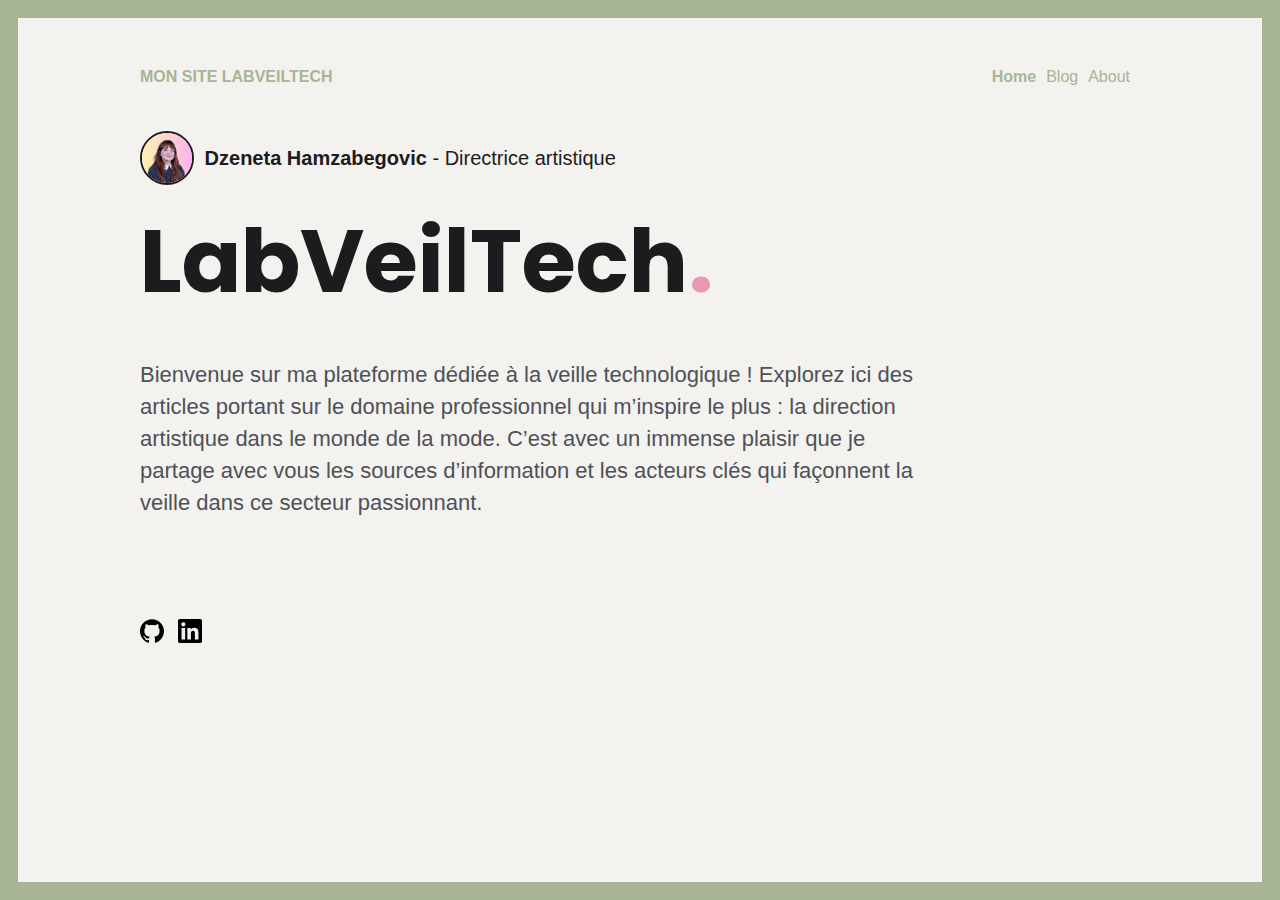
==== index.html @ 78f32871 "deploy: 335838d09353d5ce9f20535b32cb124f5b9ba3df" ====
<!doctype html><html lang=en><head><meta name=generator content="Hugo 0.119.0"><meta charset=utf-8><meta http-equiv=x-ua-compatible content="ie=edge"><title>LabVeilTech - Mon site labveiltech</title><meta name=viewport content="width=device-width,initial-scale=1"><link rel=icon href=/dzeneta.png type=image/png><link rel="shortcut icon" href=/dzeneta.png type=image/png><link rel=stylesheet href=/css/style.min.c3deccefac576f44f58d03253b71d006d5fb8651e04103d0e4fe76527a492dee.css><link rel=stylesheet href=/assets/css/extended.min.9729f28a5087b689b946e103d96abd63bfd37b1417effa251dbf798312e3fba5.css><meta property="og:title" content="LabVeilTech"><meta property="og:type" content="website"><meta property="og:url" content="/"><meta name=twitter:card content="summary"><meta name=twitter:site content="@zerostaticio"><meta name=twitter:creator content="@zerostaticio"><link rel=preconnect href=https://fonts.gstatic.com><link href="https://fonts.googleapis.com/css2?family=Poppins:wght@400;700&amp;display=swap" rel=stylesheet></head><body class='page frame page-home'><div id=menu-main-mobile class=menu-main-mobile><ul class=menu><li class=menu-item-home><a href=/>Home</a></li><li class=menu-item-blog><a href=/posts/>Blog</a></li><li class=menu-item-about><a href=/about/>About</a></li><li class=menu-item-><a href=/></a></li></ul></div><div id=wrapper class=wrapper><div class=header><a class=header-logo href=/>Mon site labveiltech</a><div class=menu-main><ul><li class="menu-item-home active"><a href=/><span>Home</span></a></li><li class=menu-item-blog><a href=/posts/><span>Blog</span></a></li><li class=menu-item-about><a href=/about/><span>About</span></a></li><li class="menu-item- active"><a href><span></span></a></li></ul></div><div id=toggle-menu-main-mobile class=hamburger-trigger><button class=hamburger>Menu</button></div></div><div class="author author-large"><img width=50 class=author-image src=/images/dzeneta.png alt="Dzeneta Hamzabegovic">
<span class=author-name>Dzeneta Hamzabegovic</span>
<span class=author-title>- Directrice artistique</span></div><div class=intro><h1>LabVeilTech<span class=dot>.</span></h1><div class=intro-content><p>Bienvenue sur ma plateforme dédiée à la veille technologique ! Explorez ici des articles portant sur le domaine professionnel qui m&rsquo;inspire le plus : la direction artistique dans le monde de la mode. C&rsquo;est avec un immense plaisir que je partage avec vous les sources d&rsquo;information et les acteurs clés qui façonnent la veille dans ce secteur passionnant.</p></div></div><div class=footer><div class=footer-social><span class="social-icon social-icon-github"><a href=https://github.com/zerostaticthemes/hugo-winston-theme title=github target=_blank rel=noopener><img src=/images/social/github.svg width=24 height=24 alt=github></a></span>
<span class="social-icon social-icon-linkedin"><a href=https://www.linkedin.com title=linkedin target=_blank rel=noopener><img src=/images/social/linkedin.svg width=24 height=24 alt=linkedin></a></span></div></div></div><script type=text/javascript src=/js/bundle.min.5993fcb11c07dea925a3fbd58c03c7f1857197c35fccce3aa963a12c0b3c9960.js></script></body></html>
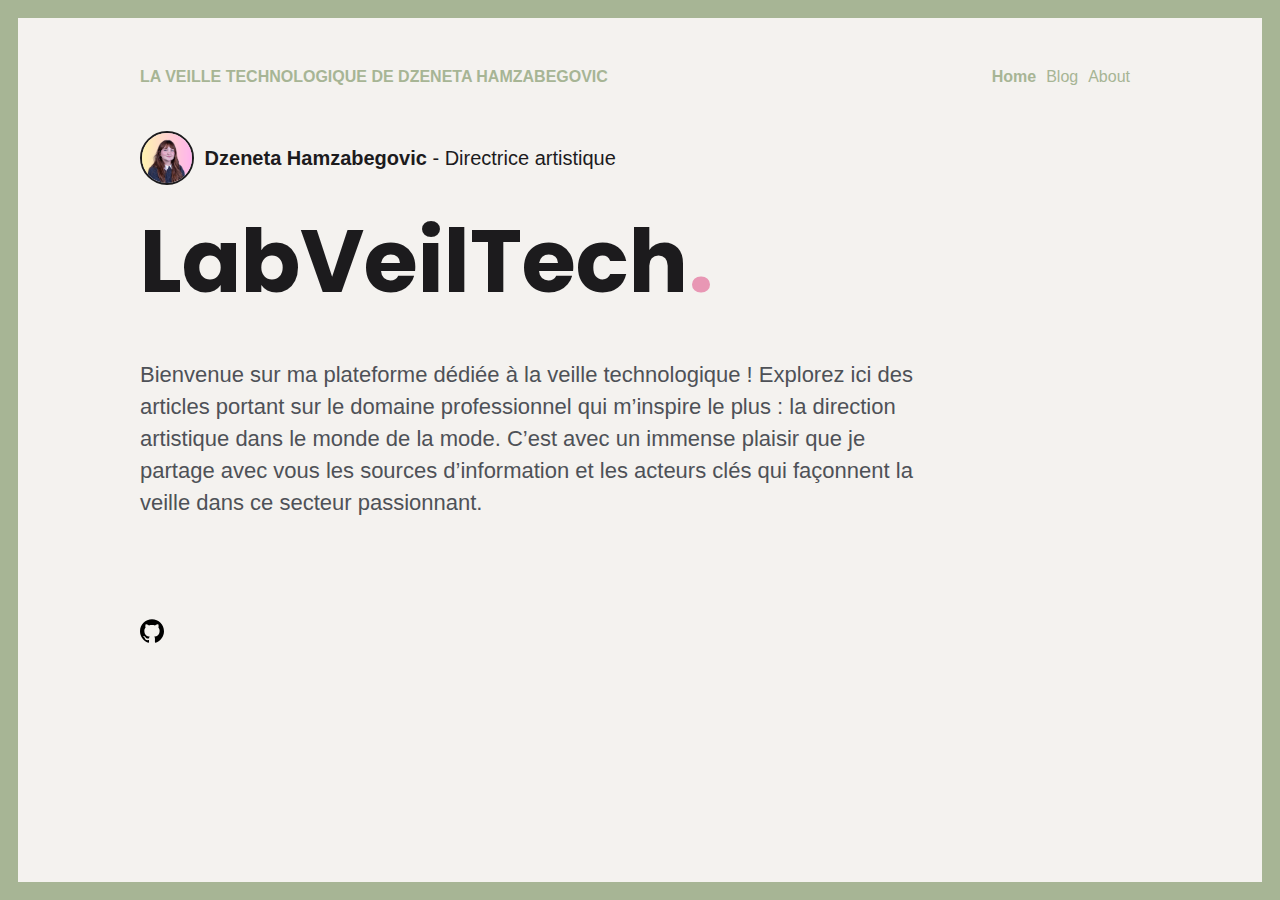
==== commit 8c89f698: "deploy: 576f5f9e3ec672f4f5ca3ac327bf77fd5faa9aaf" ====
--- a/index.html
+++ b/index.html
@@ -1,4 +1,3 @@
-<!doctype html><html lang=en><head><meta name=generator content="Hugo 0.119.0"><meta charset=utf-8><meta http-equiv=x-ua-compatible content="ie=edge"><title>LabVeilTech - Mon site labveiltech</title><meta name=viewport content="width=device-width,initial-scale=1"><link rel=icon href=/dzeneta.png type=image/png><link rel="shortcut icon" href=/dzeneta.png type=image/png><link rel=stylesheet href=/css/style.min.c3deccefac576f44f58d03253b71d006d5fb8651e04103d0e4fe76527a492dee.css><link rel=stylesheet href=/assets/css/extended.min.9729f28a5087b689b946e103d96abd63bfd37b1417effa251dbf798312e3fba5.css><meta property="og:title" content="LabVeilTech"><meta property="og:type" content="website"><meta property="og:url" content="/"><meta name=twitter:card content="summary"><meta name=twitter:site content="@zerostaticio"><meta name=twitter:creator content="@zerostaticio"><link rel=preconnect href=https://fonts.gstatic.com><link href="https://fonts.googleapis.com/css2?family=Poppins:wght@400;700&amp;display=swap" rel=stylesheet></head><body class='page frame page-home'><div id=menu-main-mobile class=menu-main-mobile><ul class=menu><li class=menu-item-home><a href=/>Home</a></li><li class=menu-item-blog><a href=/posts/>Blog</a></li><li class=menu-item-about><a href=/about/>About</a></li><li class=menu-item-><a href=/></a></li></ul></div><div id=wrapper class=wrapper><div class=header><a class=header-logo href=/>Mon site labveiltech</a><div class=menu-main><ul><li class="menu-item-home active"><a href=/><span>Home</span></a></li><li class=menu-item-blog><a href=/posts/><span>Blog</span></a></li><li class=menu-item-about><a href=/about/><span>About</span></a></li><li class="menu-item- active"><a href><span></span></a></li></ul></div><div id=toggle-menu-main-mobile class=hamburger-trigger><button class=hamburger>Menu</button></div></div><div class="author author-large"><img width=50 class=author-image src=/images/dzeneta.png alt="Dzeneta Hamzabegovic">
+<!doctype html><html lang=en><head><meta name=generator content="Hugo 0.119.0"><meta charset=utf-8><meta http-equiv=x-ua-compatible content="ie=edge"><title>LabVeilTech - La veille technologique de Dzeneta Hamzabegovic</title><meta name=viewport content="width=device-width,initial-scale=1"><link rel=icon href=https://dzenetahamzabegovic.github.io/dzeneta.png type=image/png><link rel="shortcut icon" href=https://dzenetahamzabegovic.github.io/dzeneta.png type=image/png><link rel=stylesheet href=/css/style.min.c3deccefac576f44f58d03253b71d006d5fb8651e04103d0e4fe76527a492dee.css><link rel=stylesheet href=/assets/css/extended.min.9729f28a5087b689b946e103d96abd63bfd37b1417effa251dbf798312e3fba5.css><meta property="og:title" content="LabVeilTech"><meta property="og:type" content="website"><meta property="og:url" content="https://dzenetahamzabegovic.github.io/"><meta name=twitter:card content="summary"><meta name=twitter:site content="@zerostaticio"><meta name=twitter:creator content="@zerostaticio"><link rel=preconnect href=https://fonts.gstatic.com><link href="https://fonts.googleapis.com/css2?family=Poppins:wght@400;700&amp;display=swap" rel=stylesheet></head><body class='page frame page-home'><div id=menu-main-mobile class=menu-main-mobile><ul class=menu><li class=menu-item-home><a href=https://dzenetahamzabegovic.github.io/>Home</a></li><li class=menu-item-blog><a href=https://dzenetahamzabegovic.github.io/posts/>Blog</a></li><li class=menu-item-about><a href=https://dzenetahamzabegovic.github.io/about/>About</a></li><li class=menu-item-><a href=https://dzenetahamzabegovic.github.io/></a></li></ul></div><div id=wrapper class=wrapper><div class=header><a class=header-logo href=/>La veille technologique de Dzeneta Hamzabegovic</a><div class=menu-main><ul><li class="menu-item-home active"><a href=/><span>Home</span></a></li><li class=menu-item-blog><a href=/posts/><span>Blog</span></a></li><li class=menu-item-about><a href=/about/><span>About</span></a></li><li class="menu-item- active"><a href><span></span></a></li></ul></div><div id=toggle-menu-main-mobile class=hamburger-trigger><button class=hamburger>Menu</button></div></div><div class="author author-large"><img width=50 class=author-image src=/images/dzeneta.png alt="Dzeneta Hamzabegovic">
 <span class=author-name>Dzeneta Hamzabegovic</span>
-<span class=author-title>- Directrice artistique</span></div><div class=intro><h1>LabVeilTech<span class=dot>.</span></h1><div class=intro-content><p>Bienvenue sur ma plateforme dédiée à la veille technologique ! Explorez ici des articles portant sur le domaine professionnel qui m&rsquo;inspire le plus : la direction artistique dans le monde de la mode. C&rsquo;est avec un immense plaisir que je partage avec vous les sources d&rsquo;information et les acteurs clés qui façonnent la veille dans ce secteur passionnant.</p></div></div><div class=footer><div class=footer-social><span class="social-icon social-icon-github"><a href=https://github.com/zerostaticthemes/hugo-winston-theme title=github target=_blank rel=noopener><img src=/images/social/github.svg width=24 height=24 alt=github></a></span>
-<span class="social-icon social-icon-linkedin"><a href=https://www.linkedin.com title=linkedin target=_blank rel=noopener><img src=/images/social/linkedin.svg width=24 height=24 alt=linkedin></a></span></div></div></div><script type=text/javascript src=/js/bundle.min.5993fcb11c07dea925a3fbd58c03c7f1857197c35fccce3aa963a12c0b3c9960.js></script></body></html>+<span class=author-title>- Directrice artistique</span></div><div class=intro><h1>LabVeilTech<span class=dot>.</span></h1><div class=intro-content><p>Bienvenue sur ma plateforme dédiée à la veille technologique ! Explorez ici des articles portant sur le domaine professionnel qui m&rsquo;inspire le plus : la direction artistique dans le monde de la mode. C&rsquo;est avec un immense plaisir que je partage avec vous les sources d&rsquo;information et les acteurs clés qui façonnent la veille dans ce secteur passionnant.</p></div></div><div class=footer><div class=footer-social><span class="social-icon social-icon-github"><a href=https://github.com/Dzenetahamzabegovic/Dzenetahamzabegovic.github.io title=github target=_blank rel=noopener><img src=/images/social/github.svg width=24 height=24 alt=github></a></span></div></div></div><script type=text/javascript src=/js/bundle.min.5993fcb11c07dea925a3fbd58c03c7f1857197c35fccce3aa963a12c0b3c9960.js></script></body></html>